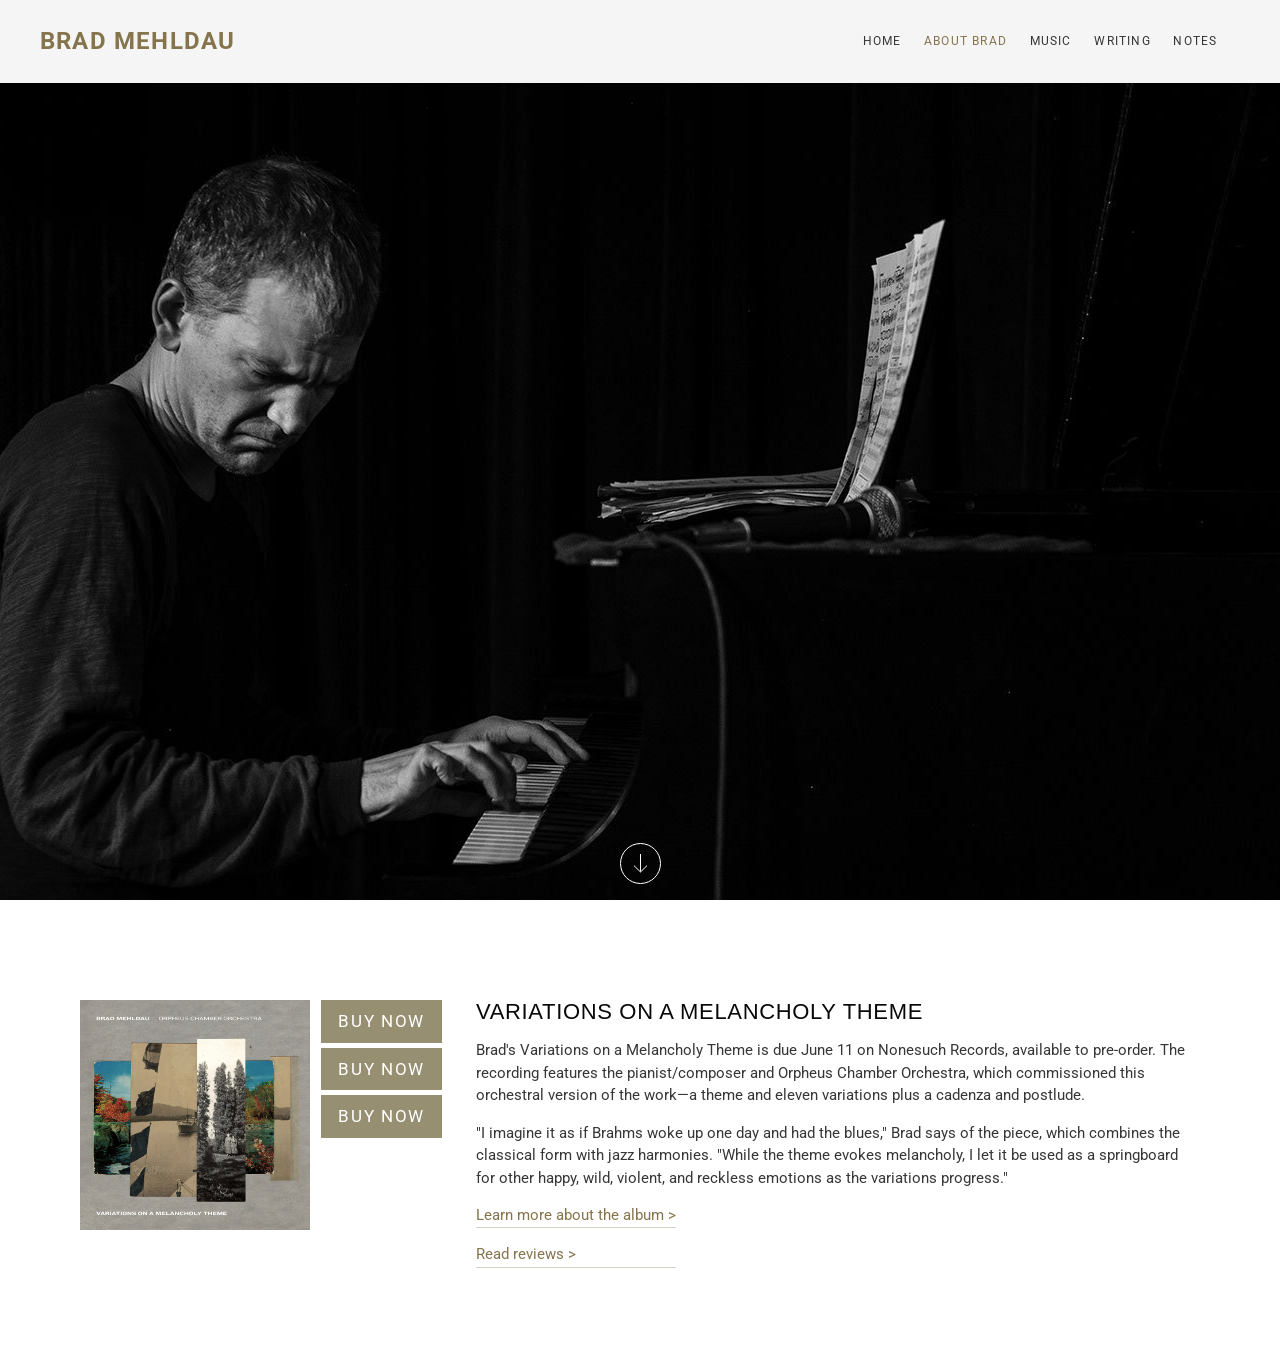
==== index.html @ 21811da4 "abt" ====
<!DOCTYPE html>
<html lang="en">

<head>
    <meta charset="UTF-8">
    <meta http-equiv="X-UA-Compatible" content="IE=edge">
    <meta name="viewport" content="width=device-width, initial-scale=1.0">
    <title>Document</title>
    <link rel="preconnect" href="https://fonts.googleapis.com">
    <link rel="preconnect" href="https://fonts.gstatic.com" crossorigin>
    <link href="https://fonts.googleapis.com/css2?family=Roboto:wght@400;700&display=swap" rel="stylesheet">
    <link rel="stylesheet" href='./css/reset.css'>
    <link rel="stylesheet" href="./css/slick.css">
    <link rel="stylesheet" href="./css/jquery.fancybox.css">
    <link rel="stylesheet" href="./css/style.css">
</head>

<body>
    <div class="header">
        <div class="header__inner">
            <div class="header__top">
                <a href="#" class="header__logo">BRAD MEHLDAU</a>
                <nav class="header__menu">
                    <ul class="menu__list">
                        <li class="menu__item">HOME</li>
                        <li class="menu__item" ><a href="./about.html"> ABOUT BRAD</a></li>
                        <li class="menu__item">MUSIC</li>
                        <li class="menu__item">WRITING</li>
                        <li class="menu__item">NOTES</li>
                    </ul>
                </nav>
            </div>
            <div class="header__arrow">
                <a href="" class="header__arrow__link">
                    <img src="./images/arrow.svg" alt="" class="header__arrow-img">
                </a>
            </div>
        </div>
    </div>
    <section class="content">
        <div class="container">
            <div class="content__container">
                <div class="content__discription">
                    <img class="content__poster" src="images/Variations_on_a_Melancholy_Theme.jpg" alt="">
                    <div class="content__batton">
                        <a class="content__link-buy"> BUY NOW </a>
                        <a class="content__link-buy"> BUY NOW </a>
                        <a class="content__link-buy"> BUY NOW </a>
                    </div>


                </div>

                <div class="content__post">
                    <h2 class="content__title title">VARIATIONS ON A MELANCHOLY THEME</h2>
                    <p class="content__text">
                        Brad's Variations on a Melancholy Theme is due June 11 on Nonesuch Records, available to
                        pre-order.
                        The recording features the pianist/composer and Orpheus Chamber Orchestra, which commissioned
                        this
                        orchestral version of the work—a theme and eleven variations plus a cadenza and postlude.
                    </p>
                    <p class="content__text">
                        "I imagine it as if Brahms woke up one day and had the blues," Brad says of the piece, which
                        combines the classical form with jazz harmonies. "While the theme evokes melancholy, I let it be
                        used as a springboard for other happy, wild, violent, and reckless emotions as the variations
                        progress."
                    </p>
                    <div class="content__link-group">
                        <a class="content__link" href="#">Learn more about the album ></a>
                        <a class="content__link" href="#">Read reviews ></a>
                    </div>

                </div>

            </div>
        </div>
    </section>
</body>

</html>
---- css/style.css ----
*, *::after, *::before {
    box-sizing: border-box;
}

body {
    margin: 0 auto;
    max-width: 1440px;
    font-family: 'Roboto', sans-serif;
    font-weight: 400;
    font-style: normal;
    font-size: 15px;
    letter-spacing: 0em;
    line-height: 1.5em;
    text-transform: none;
    color: #363636;
}

.container {
    width: 1140px;
    margin: 0 auto;
    padding: 0 10px;
}

.title {
    font-family: "Helvetica Neue", Arial, sans-serif;
    font-weight: 400;
    font-style: normal;
    font-size: 22px;
    letter-spacing: .03em;
    line-height: 24px;
    text-transform: uppercase;
    color: #080808;
}

a {
    text-decoration: none;
    color: #85744c;
}

.header {
    background-image: url(../images/bradmehldau-bg.jpg);
    background-repeat: no-repeat;
    background-position: top center;
    background-size: auto;
}

.header__inner {
    display: flex;
    flex-direction: column;
    justify-content: space-between;
    min-height: 100vh;
}

.header__top {
    display: grid;
    grid-template-columns: 2fr 1fr;
    align-items: center;
    padding: 30px 40px;
    background: #f5f5f5;
}

.header__logo {
    font-weight: 700;
    font-style: normal;
    font-size: 24px;
    letter-spacing: .05em;
    line-height: .5em;
    text-transform: uppercase;
    color: #85744c;
}

.menu__list {
    display: flex;
    justify-content: space-evenly;
    align-items: center;
    font-weight: 400;
    font-style: normal;
    font-size: 12px;
    letter-spacing: .1em;
    text-transform: uppercase;
}

.menu__item:hover {
    transition: all 1s ease 0s;
    color: #85744c;
    cursor: pointer;
}

.header__arrow {
    text-align: center;
    padding-bottom: 10px;
}

.content {
    padding: 100px 50px;
}

.content__discription {
    display: grid;
    grid-template-columns: 2fr 1fr;
}

.content__batton {
    display: flex;
    flex-direction: column;
    
}

.content__container {
    display: grid;
    grid-template-columns: 1fr 2fr;
    grid-gap: 34px;
}

.content__text {
    margin: 15px 0;
}

.content__link {
    padding-bottom: .05em;
    border-bottom-width: 1px;
    border-bottom-style: solid;
    border-bottom-color: rgba(121, 105, 67, 0.3);
}

.content__link:first-child {
    margin-bottom: 15px;
}

.content__link:hover {
    color: rgba(155, 137, 95, 0.3);
    border-color: rgba(155, 137, 95, 0.3);
}

.content__link-group {
    display: inline-flex;
    flex-direction: column;
}

.content__link-buy {
    margin-bottom: 5px;
    display: inline-block;
    padding: 10px;
    text-align: center;
    font-size: 17px;
    font-weight: 400;
    font-style: normal;
    text-transform: uppercase;
    letter-spacing: .1em;
    color: #fff;
    background-color: #978f72;
}

.content__link-buy:hover {
    opacity: 0.6;
    cursor: pointer;
}

.content__poster {
    height: 230px;
}

/* about page */

.about{
    background-image: url(../images/about/about__header.jpg);
    background-repeat: no-repeat;
    background-position: top center;
    background-size: cover;
}
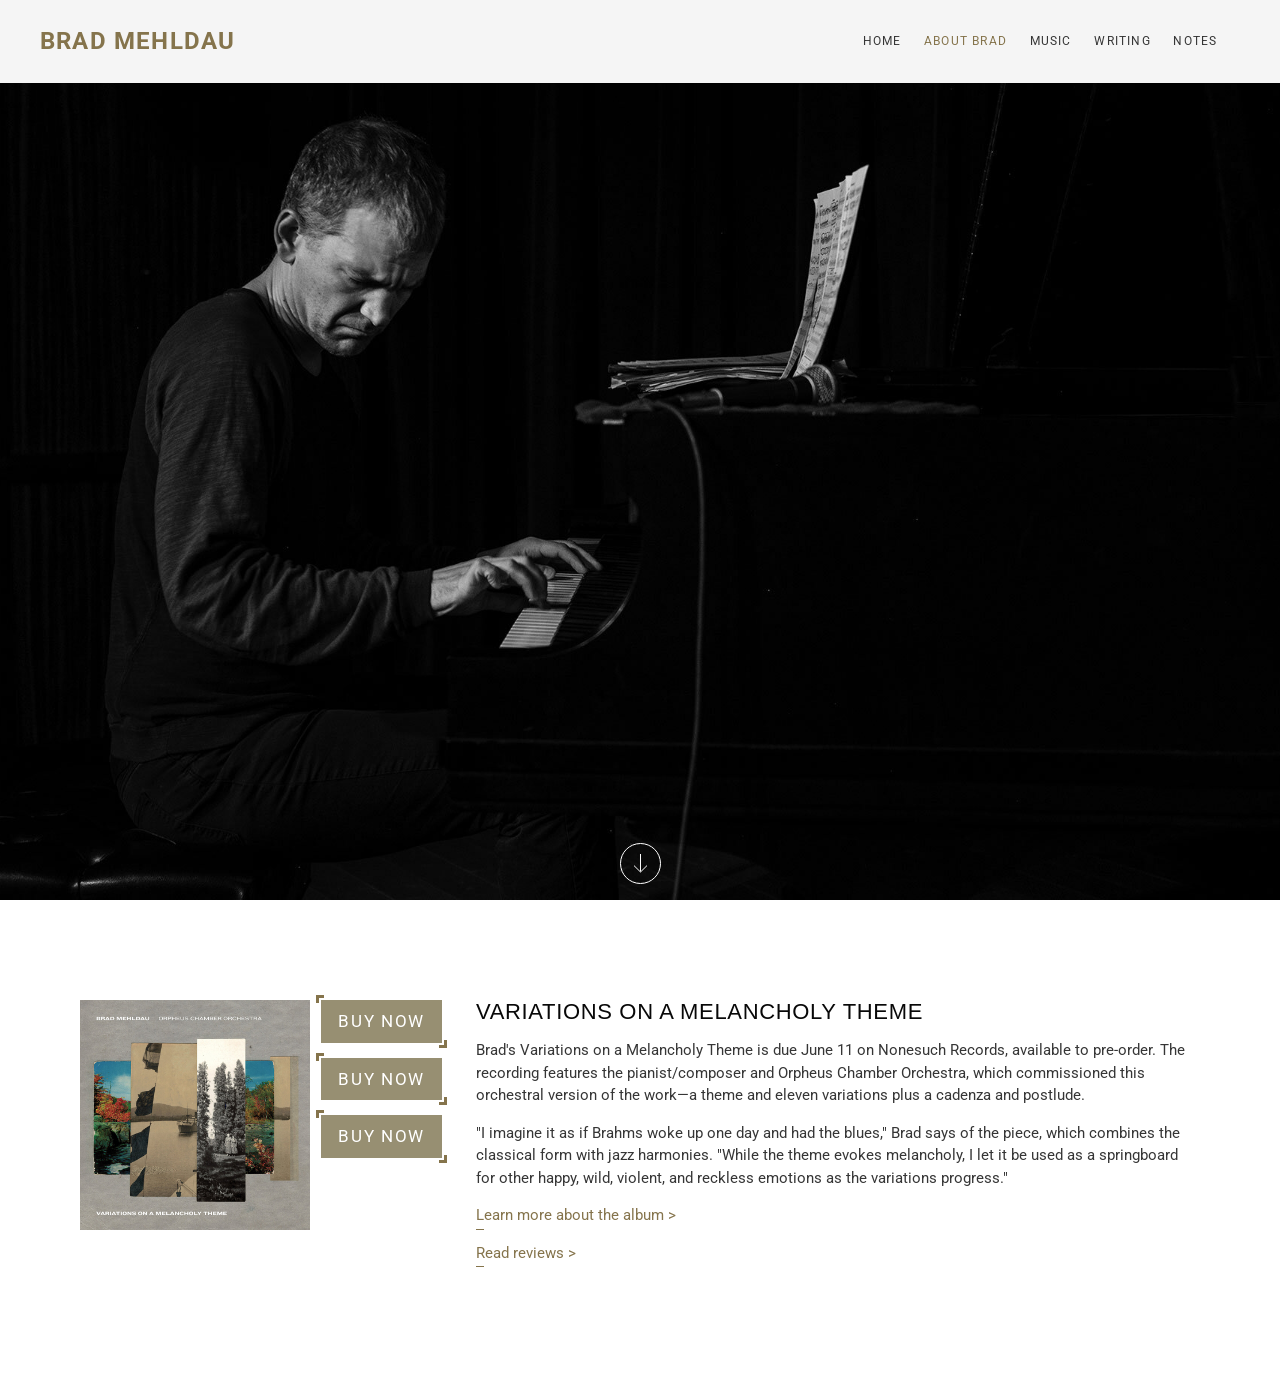
==== commit ba0662d1: "fix: about v topky" ====
--- a/index.html
+++ b/index.html
@@ -23,7 +23,7 @@
                 <nav class="header__menu">
                     <ul class="menu__list">
                         <li class="menu__item">HOME</li>
-                        <li class="menu__item" ><a href="./about.html"> ABOUT BRAD</a></li>
+                        <li class="menu__item"><a href="./about.html"> ABOUT BRAD</a></li>
                         <li class="menu__item">MUSIC</li>
                         <li class="menu__item">WRITING</li>
                         <li class="menu__item">NOTES</li>
@@ -67,8 +67,8 @@
                         progress."
                     </p>
                     <div class="content__link-group">
-                        <a class="content__link" href="#">Learn more about the album ></a>
-                        <a class="content__link" href="#">Read reviews ></a>
+                        <div><a class="content__link" href="#">Learn more about the album ></a></div>
+                        <div><a class="content__link" href="#">Read reviews ></a></div>
                     </div>
 
                 </div>
--- a/css/style.css
+++ b/css/style.css
@@ -41,7 +41,7 @@
     background-image: url(../images/bradmehldau-bg.jpg);
     background-repeat: no-repeat;
     background-position: top center;
-    background-size: auto;
+    background-size: cover;
 }
 
 .header__inner {
@@ -103,7 +103,6 @@
 .content__batton {
     display: flex;
     flex-direction: column;
-    
 }
 
 .content__container {
@@ -115,30 +114,43 @@
 .content__text {
     margin: 15px 0;
 }
-
-.content__link {
-    padding-bottom: .05em;
-    border-bottom-width: 1px;
-    border-bottom-style: solid;
-    border-bottom-color: rgba(121, 105, 67, 0.3);
+.content__link{
+    display: inline-block;
+    position: relative;
+}
+.content__link-group{
+    
 }
 
 .content__link:first-child {
     margin-bottom: 15px;
 }
 
+.content__link::after {
+    
+    content: '';
+    width: 8px;
+    position: absolute;
+    transition: all 0.5s;
+}
+
+.content__link::after {
+    left: 0;
+    bottom: -3px;
+    border-bottom: 1px solid #85744c;
+}
+.content__link:hover::after{
+    width: 100%;
+}
+
+
 .content__link:hover {
     color: rgba(155, 137, 95, 0.3);
-    border-color: rgba(155, 137, 95, 0.3);
-}
-
-.content__link-group {
-    display: inline-flex;
-    flex-direction: column;
 }
 
 .content__link-buy {
-    margin-bottom: 5px;
+    position: relative;
+    margin-bottom: 15px;
     display: inline-block;
     padding: 10px;
     text-align: center;
@@ -156,15 +168,38 @@
     cursor: pointer;
 }
 
+.content__link-buy:hover::before {
+    width: 108%;
+    height: 125%;
+}
+
+.content__link-buy:hover::after {
+    width: 108%;
+    height: 123%;
+}
+
+.content__link-buy::before, .content__link-buy::after {
+    content: '';
+    height: 8px;
+    width: 8px;
+    position: absolute;
+    transition: all 0.8s;
+}
+
+.content__link-buy::before {
+    bottom: -5px;
+    right: -5px;
+    border-bottom: 3px solid #85744c;
+    border-right: 3px solid #85744c;
+}
+
+.content__link-buy::after {
+    top: -5px;
+    left: -5px;
+    border-top: 3px solid #85744c;
+    border-left: 3px solid #85744c;
+}
+
 .content__poster {
     height: 230px;
-}
-
-/* about page */
-
-.about{
-    background-image: url(../images/about/about__header.jpg);
-    background-repeat: no-repeat;
-    background-position: top center;
-    background-size: cover;
 }
